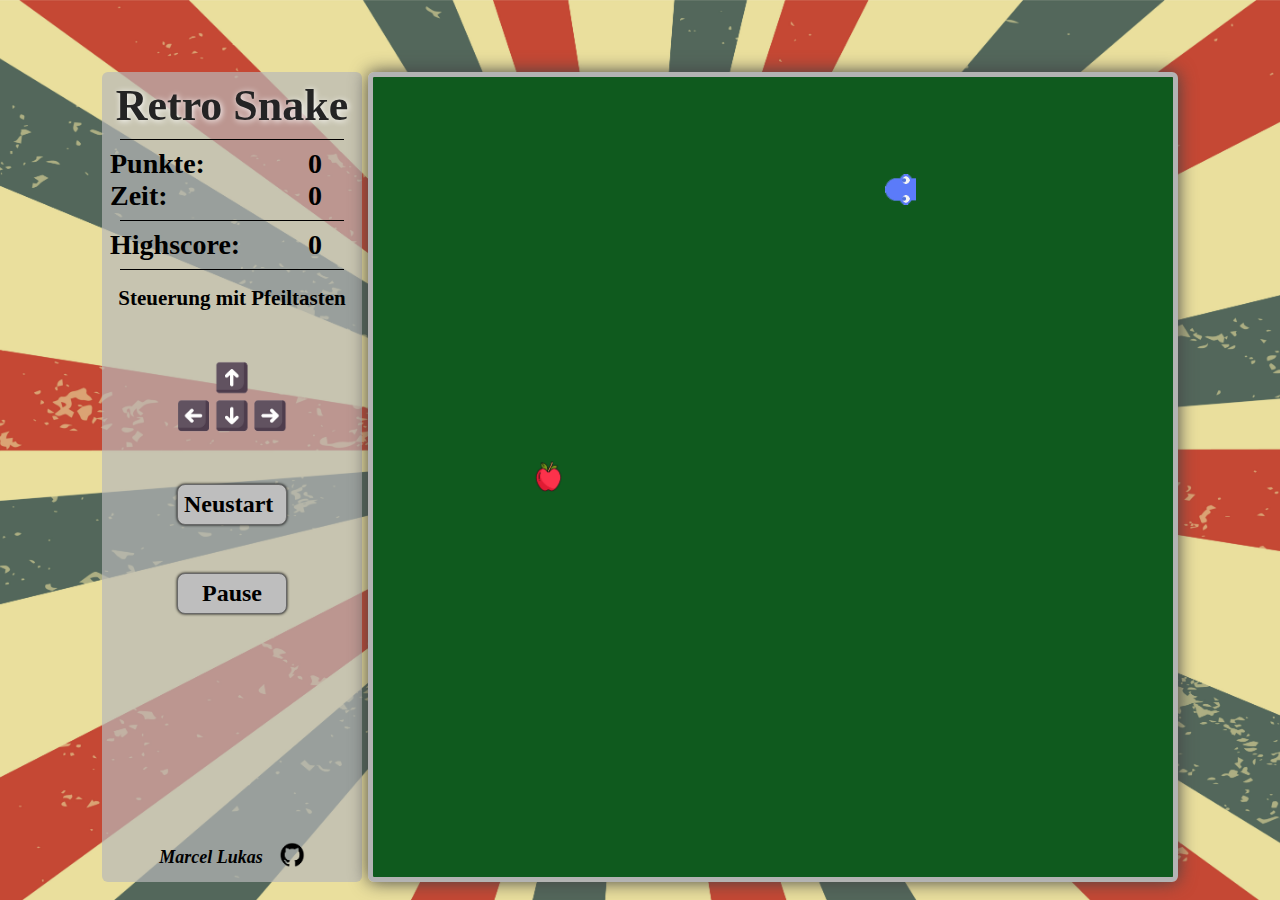
==== snake.html @ 5fecbf06 "Initialer Commit" ====
<!DOCTYPE html>
<html lang="de">

    <head>
        <meta charset="UTF-8">
        <meta http-equiv="X-UA-Compatible" content="IE=edge">
        <meta name="viewport" content="width=device-width, initial-scale=1.0">
        <meta name="author" content="Marcel Lukas">
        <link rel="icon" type="image/png" href="favicon/favicon-48x48.png" sizes="48x48" />
        <link rel="icon" type="image/svg+xml" href="favicon/favicon.svg" />
        <link rel="shortcut icon" href="favicon/favicon.ico" />
        <link rel="apple-touch-icon" sizes="180x180" href="favicon/apple-touch-icon.png" />
        <link rel="manifest" href="favicon/site.webmanifest" />
        <title>Snake Game</title>
        <link rel="stylesheet" type="text/css" href="styles.css">
    </head>

    <body>

      <main>

            
        <div id="container">

          <h1 id="retro">Retro Snake</h1>
          <div id="hr"></div>
          <div id="score-container">
            <div class="score-box" >
              <p>Punkte:</p>
              <p>Zeit:</p>
            </div> 

            <div class="score-box" >
              <span id="score">0</span>
              <span id="time">0</span>
            </div>  
          </div>
          <div id="hr"></div>
          <div id="score-container">
            <div class="score-box" >
              <p>Highscore:</p>
            </div> 

            <div class="score-box" >
              <span id="highs-core">0</span>
            </div>  
          </div>
          <div id="hr"></div>
          <span class="steuerung">Steuerung mit Pfeiltasten</span>
          <img id="tasten" src="pfeiltasten.png" alt="">
          <a id="btn" href="snake.html">Neustart</a>
          <div class="pause" id="btn"><span>Pause</span></div>
          <div id="kontakt"><span>Marcel Lukas</span><a href="https://github.com/Marcel-Lukas" target="_blank" rel="noopener noreferrer"><img id="gitlogo" src="github-logo.png" alt=""></a></div>
        </div>



        <canvas id="canvas" width="800" height="800"></canvas>

      </main>

    <script src="main.js"></script>
    <script>
      window.addEventListener('load', () => {
          const logo = document.querySelector('#retro');
          logo.classList.add('loaded');
      });
    </script>
    </body>

</html>
---- styles.css ----
* {
  margin: 0;
  padding: 0;
  box-sizing: border-box;
  }

body {
  background-color: rgb(141, 141, 141);
  height: 100vh;
  background-image: url('./hintergrund.jpg');
  background-size: cover;
  background-repeat: no-repeat;
  background-position: center;
}

main {
  display: flex;
  justify-content: center;
  padding-top: 72px;
}

#canvas {
  border: solid 5px rgb(179, 179, 179);
  box-shadow: 0px 0px 18px rgb(68, 68, 68);
  border-radius: 6px;
}

#container {
  display: flex;
  flex-direction: column;
  min-width: 260px;
  border-radius: 6px;
  background-color: rgba(184, 184, 184, 0.7);
  margin-right: 6px;
}

h1 {
  align-self: center;
  font-size: 44px;
  color: rgb(36, 36, 36);
  filter: drop-shadow(1px 1px 3px rgb(255, 255, 255));
  transition: 900ms ease-in-out;
  margin-bottom: 0;
  margin-top: 8px;
}

.loaded {
  transform: rotateZ(720deg);
  filter: drop-shadow(1px 1px 3px rgb(255, 255, 255));
  border-radius: 20px;
}

#hr {
  align-self: center;
  margin-bottom: 8px;
  margin-top: 8px;
  height: 1px;
  width: 86%;
  background-color: black;
}

#score-container {
  display: flex;
  justify-content: space-between;
}

.score-box {
  padding-right: 40px;
  border-radius: 6px;
}

.score-box span {
  display: flex;
  text-align: right;
  font-size: 28px;
  font-weight: bold;
  padding-left: 16px;
}

.score-box p {
  font-size: 28px;
  font-weight: bold;
  padding-left: 8px;
}

.steuerung {
  padding-top: 8px;
  align-self: center;
  font-size: 21px;
  font-weight: 600;
  margin-bottom: 48px;
}

#tasten {
  align-self: center;
  margin-bottom: 48px;
  width: 120px;
}

#btn {
  align-self: center;
  width: 110px;
  padding: 6px;
  margin-bottom: 48px;
  background-color: rgb(190, 190, 190);
  border: solid 1px rgb(104, 104, 104);
  border-radius: 8px;
  box-shadow: 0px 0px 3px rgb(0, 0, 0);
  transition: 200ms ease-in-out;
}

#btn {
  font-size: 24px;
  font-weight: bold;
  color: black;
}

#btn:link {
  color: black;
  text-decoration: none;
}

#btn:visited {
  color: black;
  text-decoration: none;
}

#btn:active {
  color: black;
  text-decoration: none; 
}

#btn:hover{
  cursor: pointer;
  color: white;
  text-decoration: none;
  text-shadow: 1px 1px 2px rgb(0, 0, 0);
  box-shadow: 0px 0px 4px rgb(0, 0, 0);
  transform: scale(110%);
}

.pause {
  display: flex;
  justify-content: center;
}

#kontakt {
  margin-top: 180px;
  display: flex;
  align-items: center;
  align-self: center;
  span {
    font-size: 18px;
    padding-right: 16px;
    font-style: italic;
    font-weight: bold;
  }
}

#gitlogo {
  height: 26px;
}

#gitlogo:hover {
  cursor: pointer;
  height: 26px;
  transform: scale(115%);
}
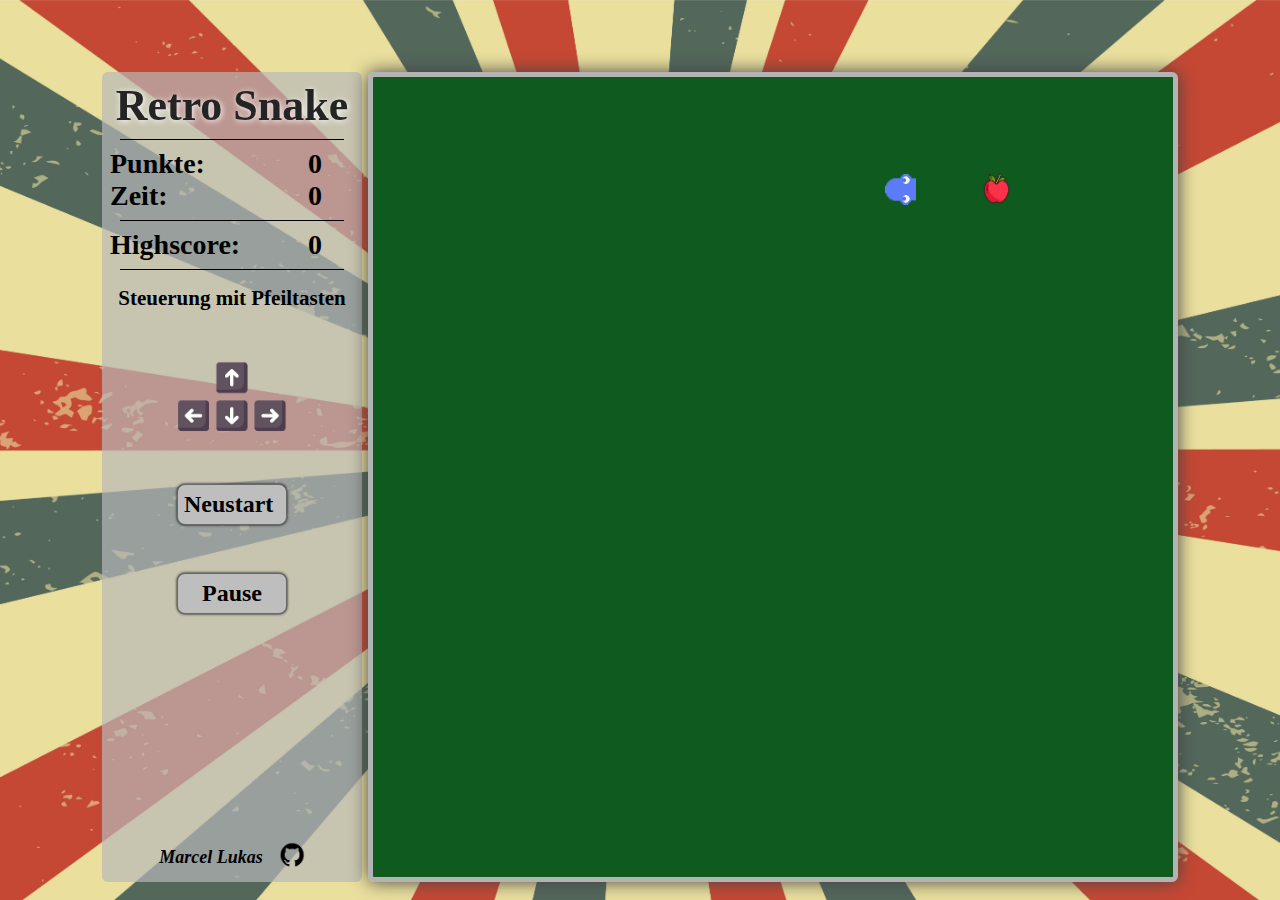
==== commit 0d93970c: "Ordnerstruktur" ====
--- a/snake.html
+++ b/snake.html
@@ -13,7 +13,7 @@
         <link rel="apple-touch-icon" sizes="180x180" href="favicon/apple-touch-icon.png" />
         <link rel="manifest" href="favicon/site.webmanifest" />
         <title>Snake Game</title>
-        <link rel="stylesheet" type="text/css" href="styles.css">
+        <link rel="stylesheet" type="text/css" href="src/styles.css">
     </head>
 
     <body>
@@ -48,10 +48,10 @@
           </div>
           <div id="hr"></div>
           <span class="steuerung">Steuerung mit Pfeiltasten</span>
-          <img id="tasten" src="pfeiltasten.png" alt="">
+          <img id="tasten" src="src/pfeiltasten.png" alt="">
           <a id="btn" href="snake.html">Neustart</a>
           <div class="pause" id="btn"><span>Pause</span></div>
-          <div id="kontakt"><span>Marcel Lukas</span><a href="https://github.com/Marcel-Lukas" target="_blank" rel="noopener noreferrer"><img id="gitlogo" src="github-logo.png" alt=""></a></div>
+          <div id="kontakt"><span>Marcel Lukas</span><a href="https://github.com/Marcel-Lukas" target="_blank" rel="noopener noreferrer"><img id="gitlogo" src="src/github-logo.png" alt=""></a></div>
         </div>
 
 
--- a/src/styles.css
+++ b/src/styles.css
@@ -0,0 +1,168 @@
+* {
+  margin: 0;
+  padding: 0;
+  box-sizing: border-box;
+  }
+
+body {
+  background-color: rgb(141, 141, 141);
+  height: 100vh;
+  background-image: url('./hintergrund.jpg');
+  background-size: cover;
+  background-repeat: no-repeat;
+  background-position: center;
+}
+
+main {
+  display: flex;
+  justify-content: center;
+  padding-top: 72px;
+}
+
+#canvas {
+  border: solid 5px rgb(179, 179, 179);
+  box-shadow: 0px 0px 18px rgb(68, 68, 68);
+  border-radius: 6px;
+}
+
+#container {
+  display: flex;
+  flex-direction: column;
+  min-width: 260px;
+  border-radius: 6px;
+  background-color: rgba(184, 184, 184, 0.7);
+  margin-right: 6px;
+}
+
+h1 {
+  align-self: center;
+  font-size: 44px;
+  color: rgb(36, 36, 36);
+  filter: drop-shadow(1px 1px 3px rgb(255, 255, 255));
+  transition: 900ms ease-in-out;
+  margin-bottom: 0;
+  margin-top: 8px;
+}
+
+.loaded {
+  transform: rotateZ(720deg);
+  filter: drop-shadow(1px 1px 3px rgb(255, 255, 255));
+  border-radius: 20px;
+}
+
+#hr {
+  align-self: center;
+  margin-bottom: 8px;
+  margin-top: 8px;
+  height: 1px;
+  width: 86%;
+  background-color: black;
+}
+
+#score-container {
+  display: flex;
+  justify-content: space-between;
+}
+
+.score-box {
+  padding-right: 40px;
+  border-radius: 6px;
+}
+
+.score-box span {
+  display: flex;
+  text-align: right;
+  font-size: 28px;
+  font-weight: bold;
+  padding-left: 16px;
+}
+
+.score-box p {
+  font-size: 28px;
+  font-weight: bold;
+  padding-left: 8px;
+}
+
+.steuerung {
+  padding-top: 8px;
+  align-self: center;
+  font-size: 21px;
+  font-weight: 600;
+  margin-bottom: 48px;
+}
+
+#tasten {
+  align-self: center;
+  margin-bottom: 48px;
+  width: 120px;
+}
+
+#btn {
+  align-self: center;
+  width: 110px;
+  padding: 6px;
+  margin-bottom: 48px;
+  background-color: rgb(190, 190, 190);
+  border: solid 1px rgb(104, 104, 104);
+  border-radius: 8px;
+  box-shadow: 0px 0px 3px rgb(0, 0, 0);
+  transition: 200ms ease-in-out;
+}
+
+#btn {
+  font-size: 24px;
+  font-weight: bold;
+  color: black;
+}
+
+#btn:link {
+  color: black;
+  text-decoration: none;
+}
+
+#btn:visited {
+  color: black;
+  text-decoration: none;
+}
+
+#btn:active {
+  color: black;
+  text-decoration: none; 
+}
+
+#btn:hover{
+  cursor: pointer;
+  color: white;
+  text-decoration: none;
+  text-shadow: 1px 1px 2px rgb(0, 0, 0);
+  box-shadow: 0px 0px 4px rgb(0, 0, 0);
+  transform: scale(110%);
+}
+
+.pause {
+  display: flex;
+  justify-content: center;
+}
+
+#kontakt {
+  margin-top: 180px;
+  display: flex;
+  align-items: center;
+  align-self: center;
+  span {
+    font-size: 18px;
+    padding-right: 16px;
+    font-style: italic;
+    font-weight: bold;
+  }
+}
+
+#gitlogo {
+  height: 26px;
+}
+
+#gitlogo:hover {
+  cursor: pointer;
+  height: 26px;
+  transform: scale(115%);
+}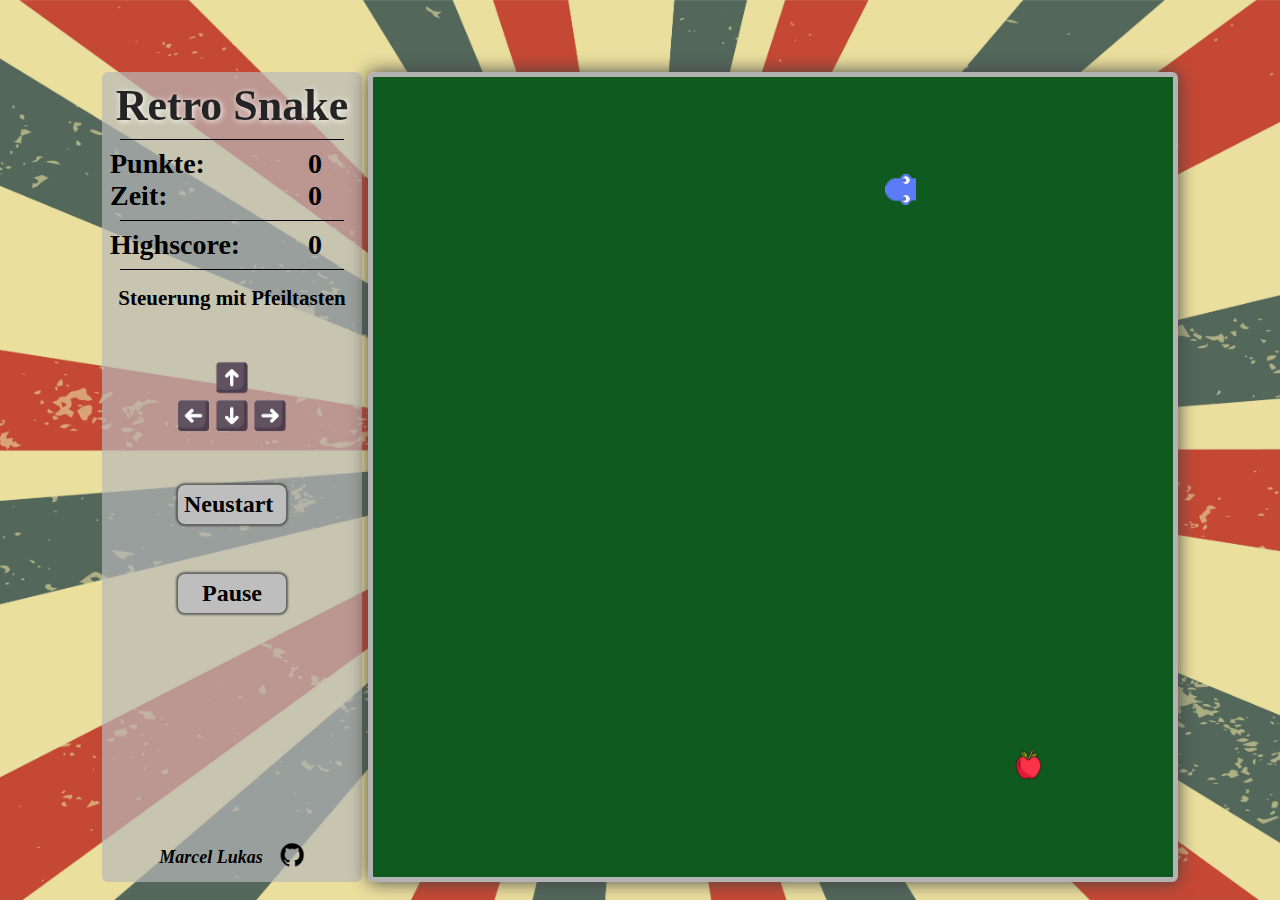
==== commit 4af87935: "Favicons" ====
--- a/snake.html
+++ b/snake.html
@@ -1,28 +1,22 @@
 
 <!DOCTYPE html>
 <html lang="de">
-
     <head>
         <meta charset="UTF-8">
         <meta http-equiv="X-UA-Compatible" content="IE=edge">
         <meta name="viewport" content="width=device-width, initial-scale=1.0">
         <meta name="author" content="Marcel Lukas">
-        <link rel="icon" type="image/png" href="favicon/favicon-48x48.png" sizes="48x48" />
-        <link rel="icon" type="image/svg+xml" href="favicon/favicon.svg" />
-        <link rel="shortcut icon" href="favicon/favicon.ico" />
-        <link rel="apple-touch-icon" sizes="180x180" href="favicon/apple-touch-icon.png" />
-        <link rel="manifest" href="favicon/site.webmanifest" />
+        <link rel="icon" type="image/png" href="src/favicon/favicon-48x48.png" sizes="48x48" />
+        <link rel="icon" type="image/svg+xml" href="src/favicon/favicon.svg" />
+        <link rel="shortcut icon" href="src/favicon/favicon.ico" />
+        <link rel="apple-touch-icon" sizes="180x180" href="src/favicon/apple-touch-icon.png" />
+        <link rel="manifest" href="src/favicon/site.webmanifest" />
         <title>Snake Game</title>
         <link rel="stylesheet" type="text/css" href="src/styles.css">
     </head>
-
     <body>
-
-      <main>
-
-            
+      <main>        
         <div id="container">
-
           <h1 id="retro">Retro Snake</h1>
           <div id="hr"></div>
           <div id="score-container">
@@ -30,7 +24,6 @@
               <p>Punkte:</p>
               <p>Zeit:</p>
             </div> 
-
             <div class="score-box" >
               <span id="score">0</span>
               <span id="time">0</span>
@@ -41,7 +34,6 @@
             <div class="score-box" >
               <p>Highscore:</p>
             </div> 
-
             <div class="score-box" >
               <span id="highs-core">0</span>
             </div>  
@@ -53,13 +45,8 @@
           <div class="pause" id="btn"><span>Pause</span></div>
           <div id="kontakt"><span>Marcel Lukas</span><a href="https://github.com/Marcel-Lukas" target="_blank" rel="noopener noreferrer"><img id="gitlogo" src="src/github-logo.png" alt=""></a></div>
         </div>
-
-
-
         <canvas id="canvas" width="800" height="800"></canvas>
-
       </main>
-
     <script src="main.js"></script>
     <script>
       window.addEventListener('load', () => {
@@ -68,5 +55,4 @@
       });
     </script>
     </body>
-
 </html>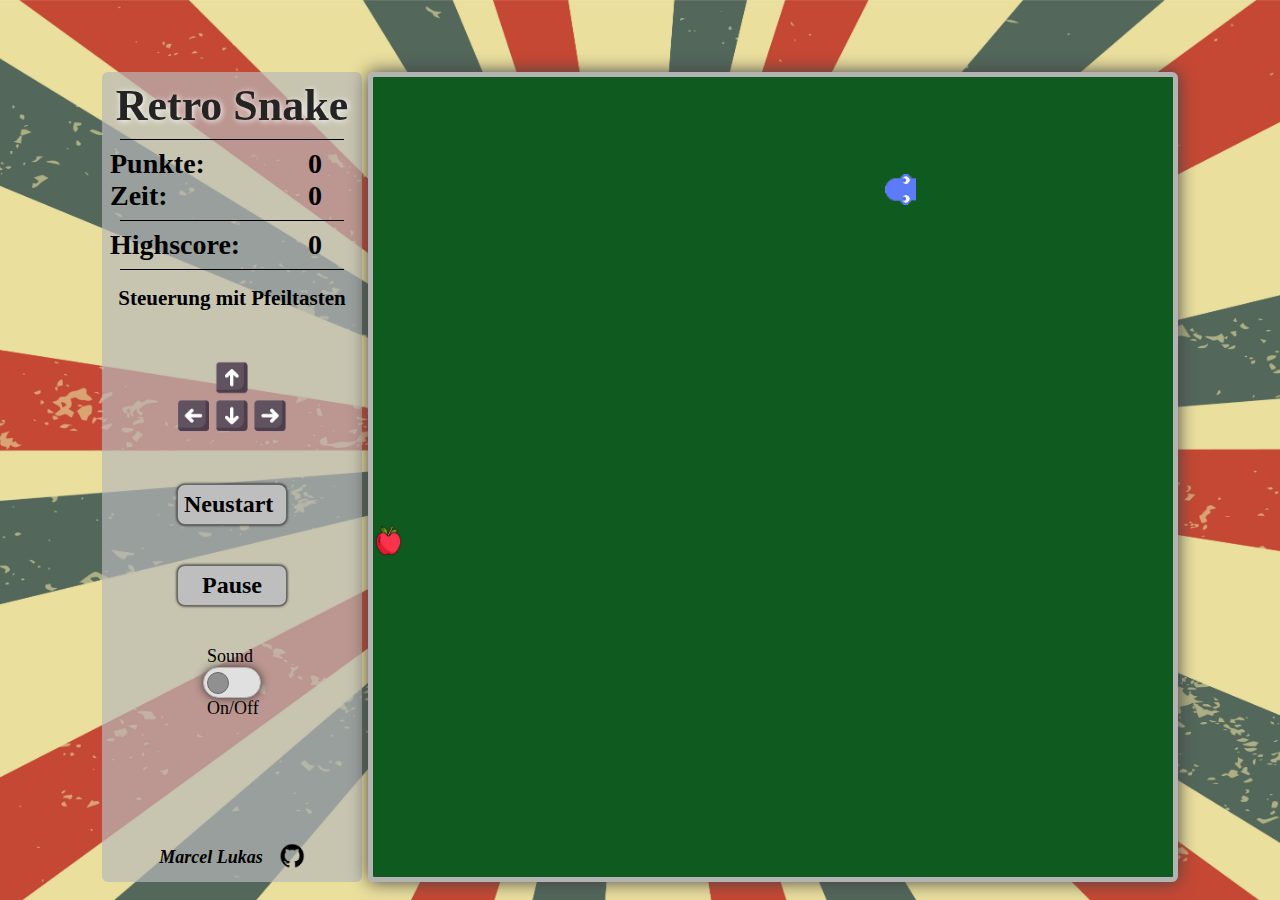
==== commit 4a9de20f: "Sounds und Mute Toggelswitch" ====
--- a/snake.html
+++ b/snake.html
@@ -43,6 +43,12 @@
           <img id="tasten" src="src/pfeiltasten.png" alt="">
           <a id="btn" href="snake.html">Neustart</a>
           <div class="pause" id="btn"><span>Pause</span></div>
+          <div id="toggelswitch">
+            <span>Sound</span>
+            <input id="checkbox" class="checkbox" name="checkbox" type="checkbox" />
+            <label class="label" for="checkbox"></label>
+            <span>On/Off</span>
+          </div>
           <div id="kontakt"><span>Marcel Lukas</span><a href="https://github.com/Marcel-Lukas" target="_blank" rel="noopener noreferrer"><img id="gitlogo" src="src/github-logo.png" alt=""></a></div>
         </div>
         <canvas id="canvas" width="800" height="800"></canvas>
--- a/src/styles.css
+++ b/src/styles.css
@@ -101,7 +101,7 @@
   align-self: center;
   width: 110px;
   padding: 6px;
-  margin-bottom: 48px;
+  margin-bottom: 40px;
   background-color: rgb(190, 190, 190);
   border: solid 1px rgb(104, 104, 104);
   border-radius: 8px;
@@ -145,7 +145,7 @@
 }
 
 #kontakt {
-  margin-top: 180px;
+  margin-top: 124px;
   display: flex;
   align-items: center;
   align-self: center;
@@ -165,4 +165,46 @@
   cursor: pointer;
   height: 26px;
   transform: scale(115%);
+}
+
+#toggelswitch {
+  align-self: center;
+  span {
+    padding-left: 4px;
+    font-size: 18px;
+  }
+}
+
+.checkbox { 
+  display: none;
+}
+
+.label {
+  background-color: rgb(224, 224, 224);
+  padding: 0.2em;
+  display: flex;
+  width: 58px;
+  border-radius: 2em;
+  align-items: center;
+  border: solid 1px rgb(180, 177, 177);
+  box-shadow: 0 0 8px rgba(46, 46, 46, 0.9);
+}
+
+.checkbox:checked ~ .label::before {
+  position: relative;
+  left: 56%;
+  background-color: rgb(145, 144, 144);
+  transition: 500ms;
+}
+
+.label::before {
+  content: "";
+  width: 1.25em;
+  height: 1.25em;
+  background-color: rgb(145, 144, 144);
+  border: solid 1px rgb(105, 105, 105);
+  border-radius: 50%;
+  position: relative;
+  transition: 0.6s;
+  left: 0.01em;
 }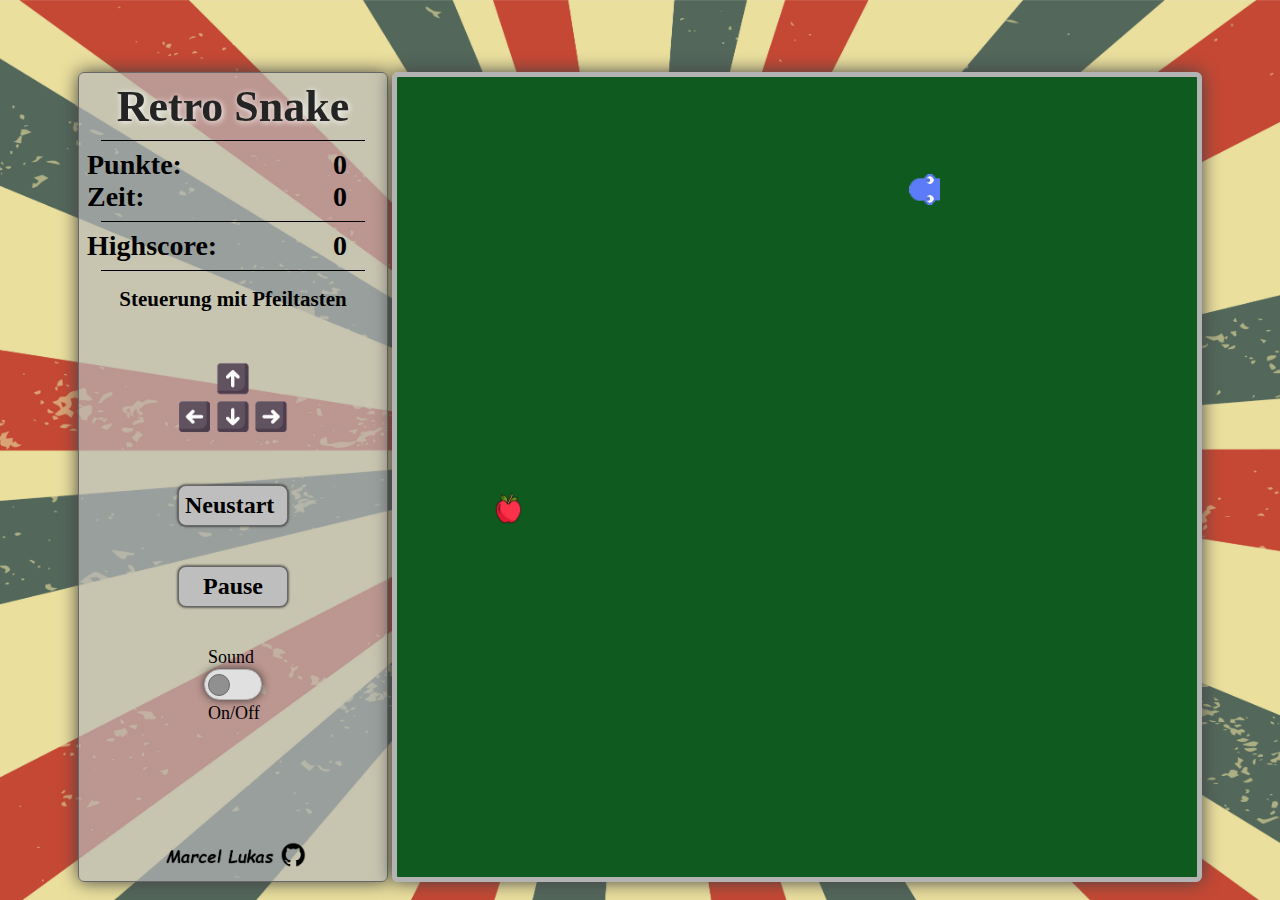
==== commit d4542b1d: "Update" ====
--- a/snake.html
+++ b/snake.html
@@ -40,16 +40,16 @@
           </div>
           <div id="hr"></div>
           <span class="steuerung">Steuerung mit Pfeiltasten</span>
-          <img id="tasten" src="src/pfeiltasten.png" alt="">
+          <img id="tasten" src="src/pfeiltasten.png" alt="Pfeiltasten">
           <a id="btn" href="snake.html">Neustart</a>
           <div class="pause" id="btn"><span>Pause</span></div>
           <div id="toggelswitch">
-            <span>Sound</span>
+            <span class="spanswitch">Sound</span>
             <input id="checkbox" class="checkbox" name="checkbox" type="checkbox" />
             <label class="label" for="checkbox"></label>
-            <span>On/Off</span>
+            <span class="spanswitch">On/Off</span>
           </div>
-          <div id="kontakt"><span>Marcel Lukas</span><a href="https://github.com/Marcel-Lukas" target="_blank" rel="noopener noreferrer"><img id="gitlogo" src="src/github-logo.png" alt=""></a></div>
+          <div id="kontakt"><a href="https://github.com/Marcel-Lukas" target="_blank" rel="noopener noreferrer"><img id="gitcontact" src="src/github-contact.png" alt="GitHub Kontakt"></a></div>
         </div>
         <canvas id="canvas" width="800" height="800"></canvas>
       </main>
--- a/src/styles.css
+++ b/src/styles.css
@@ -28,10 +28,12 @@
 #container {
   display: flex;
   flex-direction: column;
-  min-width: 260px;
+  min-width: 310px;
   border-radius: 6px;
   background-color: rgba(184, 184, 184, 0.7);
-  margin-right: 6px;
+  margin-right: 4px;
+  border: solid 1px rgb(104, 104, 104);
+  box-shadow: 0px 0px 18px rgb(68, 68, 68);
 }
 
 h1 {
@@ -136,7 +138,7 @@
   text-decoration: none;
   text-shadow: 1px 1px 2px rgb(0, 0, 0);
   box-shadow: 0px 0px 4px rgb(0, 0, 0);
-  transform: scale(110%);
+  transform: scale(108%);
 }
 
 .pause {
@@ -145,34 +147,32 @@
 }
 
 #kontakt {
-  margin-top: 124px;
+  margin-top: 118px;
   display: flex;
   align-items: center;
   align-self: center;
-  span {
-    font-size: 18px;
-    padding-right: 16px;
-    font-style: italic;
-    font-weight: bold;
-  }
-}
-
-#gitlogo {
+}
+
+
+#gitcontact {
   height: 26px;
-}
-
-#gitlogo:hover {
+  transition: 175ms ease-in-out;
+}
+
+#gitcontact:hover {
   cursor: pointer;
   height: 26px;
-  transform: scale(115%);
+  transform: scale(112%);
+  filter: drop-shadow(0px 0px 8px rgb(255, 255, 255));
 }
 
 #toggelswitch {
   align-self: center;
-  span {
-    padding-left: 4px;
-    font-size: 18px;
-  }
+}
+
+.spanswitch {
+  padding-left: 4px;
+  font-size: 18px;
 }
 
 .checkbox { 
@@ -180,6 +180,8 @@
 }
 
 .label {
+  margin-top: 1px;
+  margin-bottom: 3px;
   background-color: rgb(224, 224, 224);
   padding: 0.2em;
   display: flex;
@@ -188,6 +190,11 @@
   align-items: center;
   border: solid 1px rgb(180, 177, 177);
   box-shadow: 0 0 8px rgba(46, 46, 46, 0.9);
+}
+
+.label:hover {
+  cursor: pointer;
+  filter: drop-shadow(0px 0px 8px rgb(255, 255, 255));
 }
 
 .checkbox:checked ~ .label::before {
